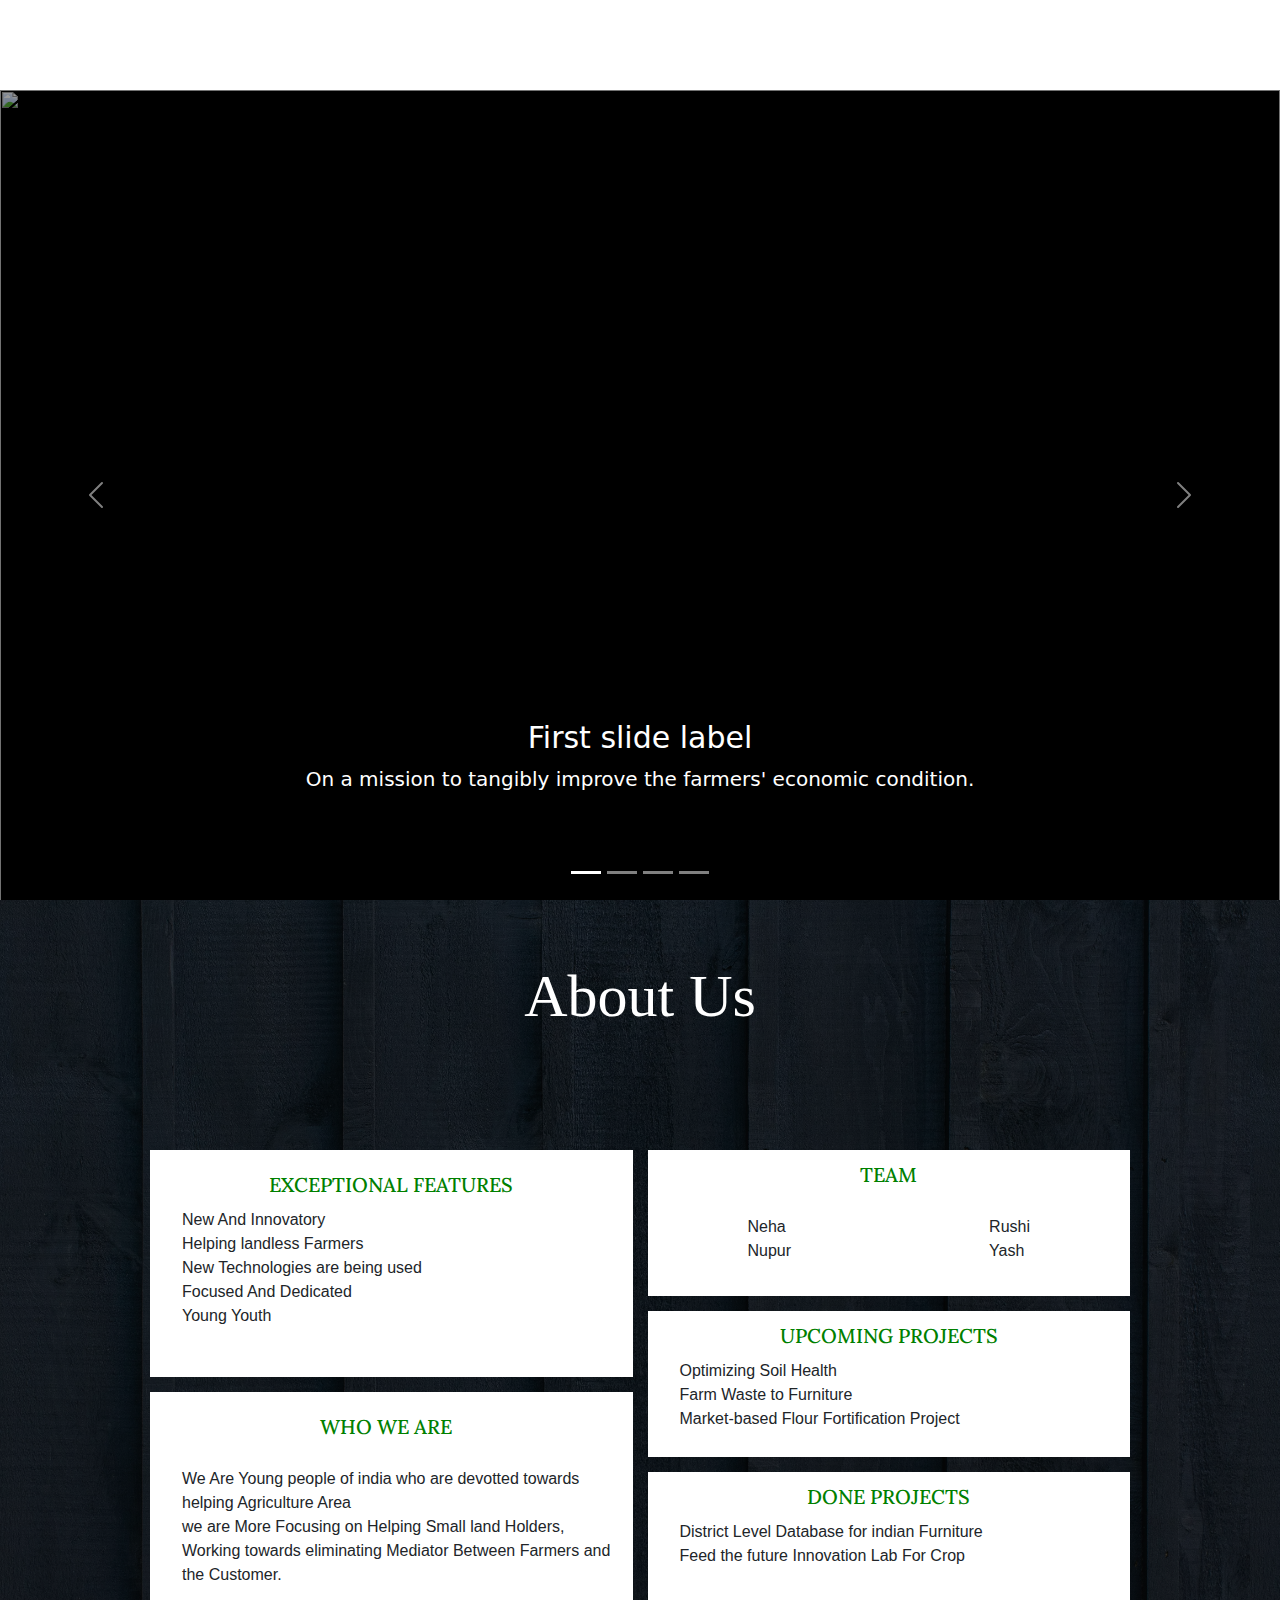
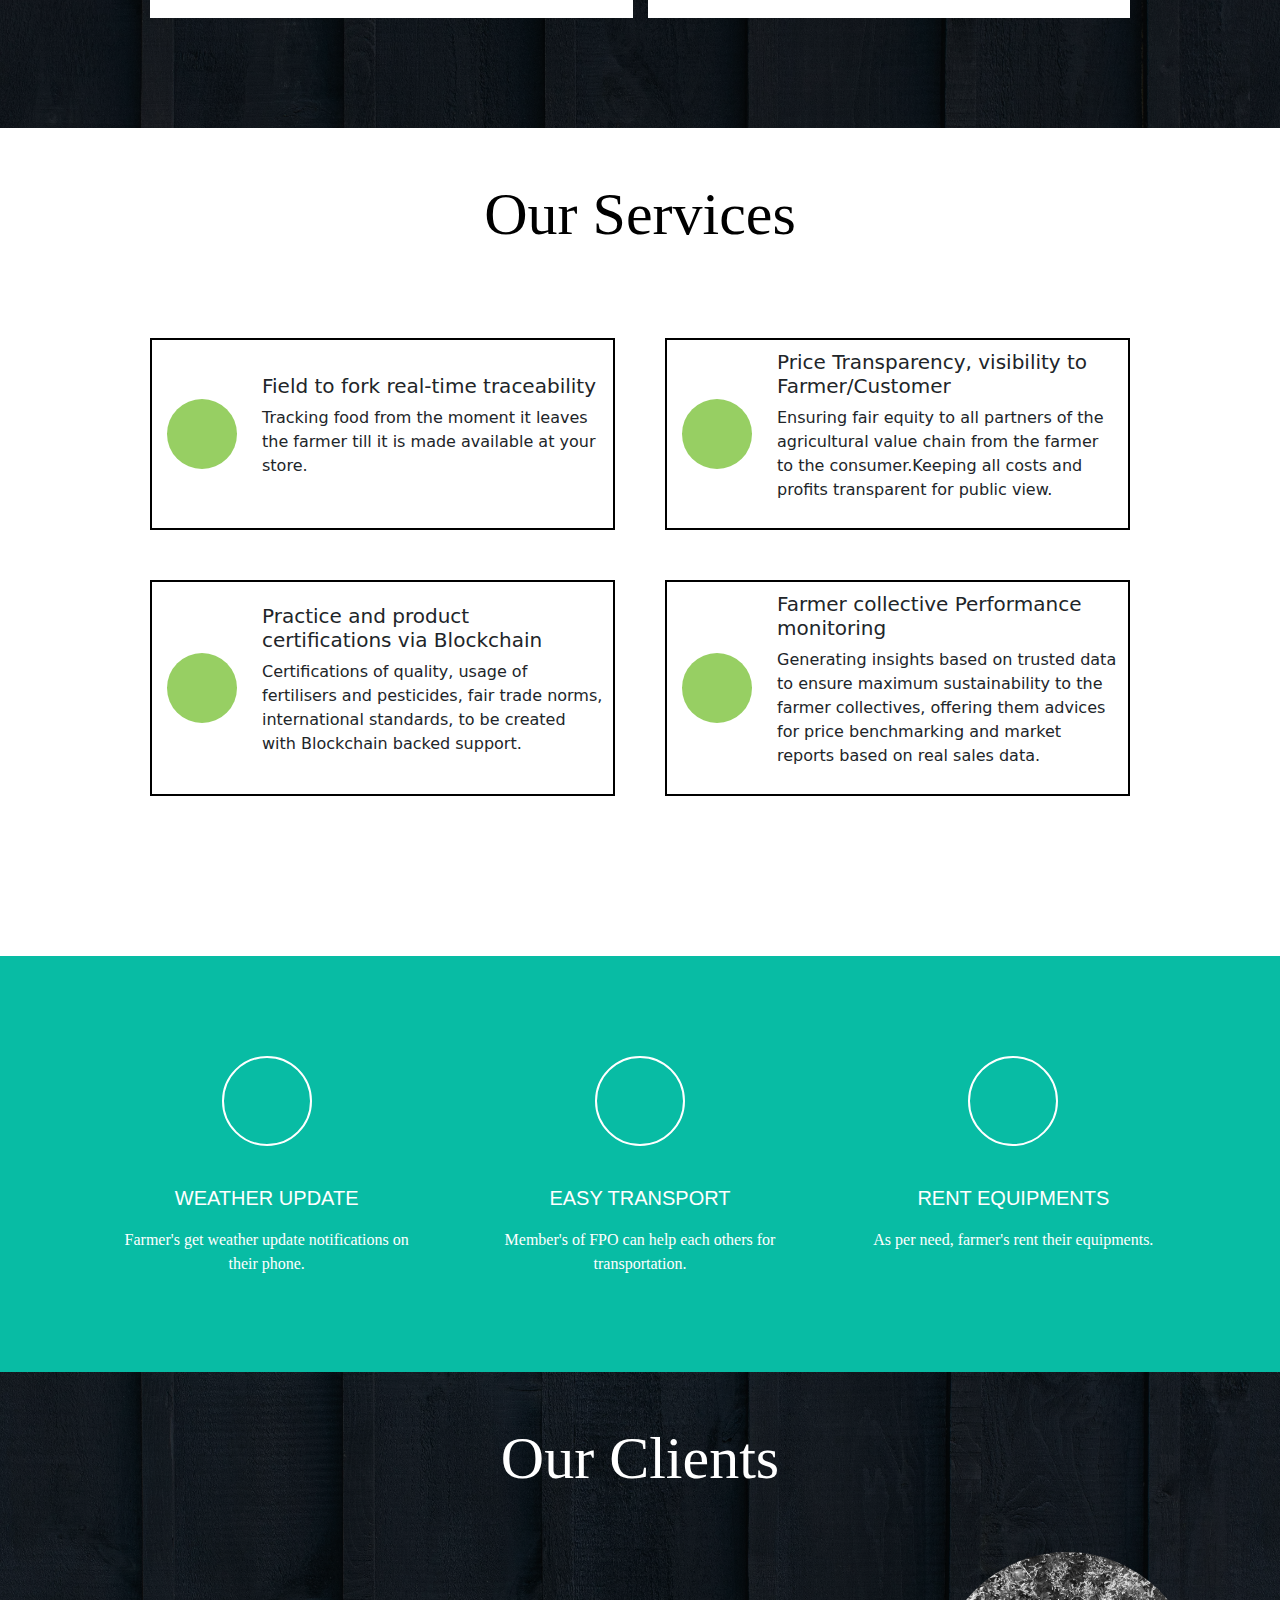
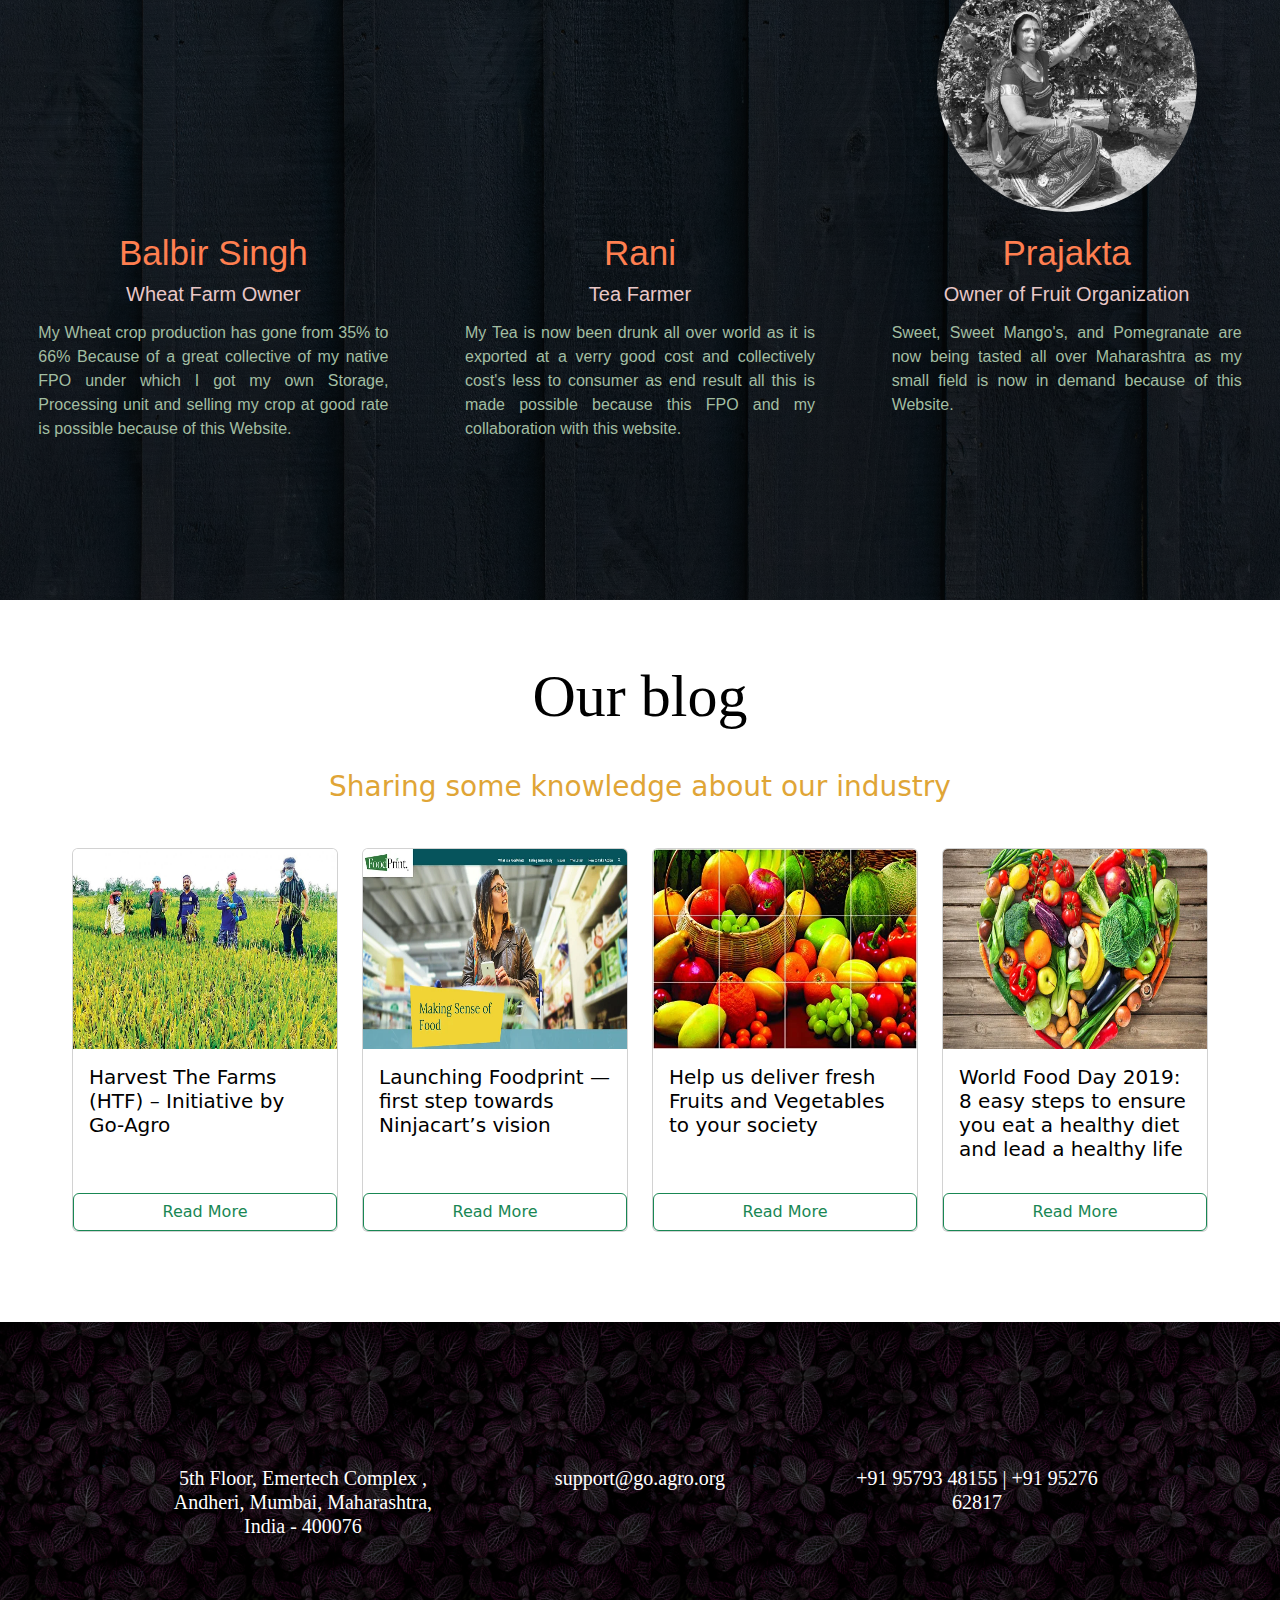
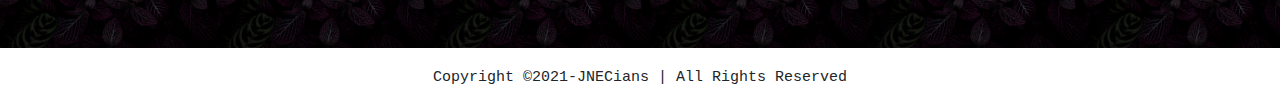
==== index.html @ 5234dcc2 "updated gh pages" ====
<!DOCTYPE html>
<html lang="en">
  <head>
    <meta charset="UTF-8" />
    <meta http-equiv="X-UA-Compatible" content="IE=edge" />
    <meta name="viewport" content="width=device-width, initial-scale=1.0" />
    <meta http-equiv="refresh" content="0;url=/pages/index.html" />

    <title>Document</title>
  </head>
  <body></body>
</html>
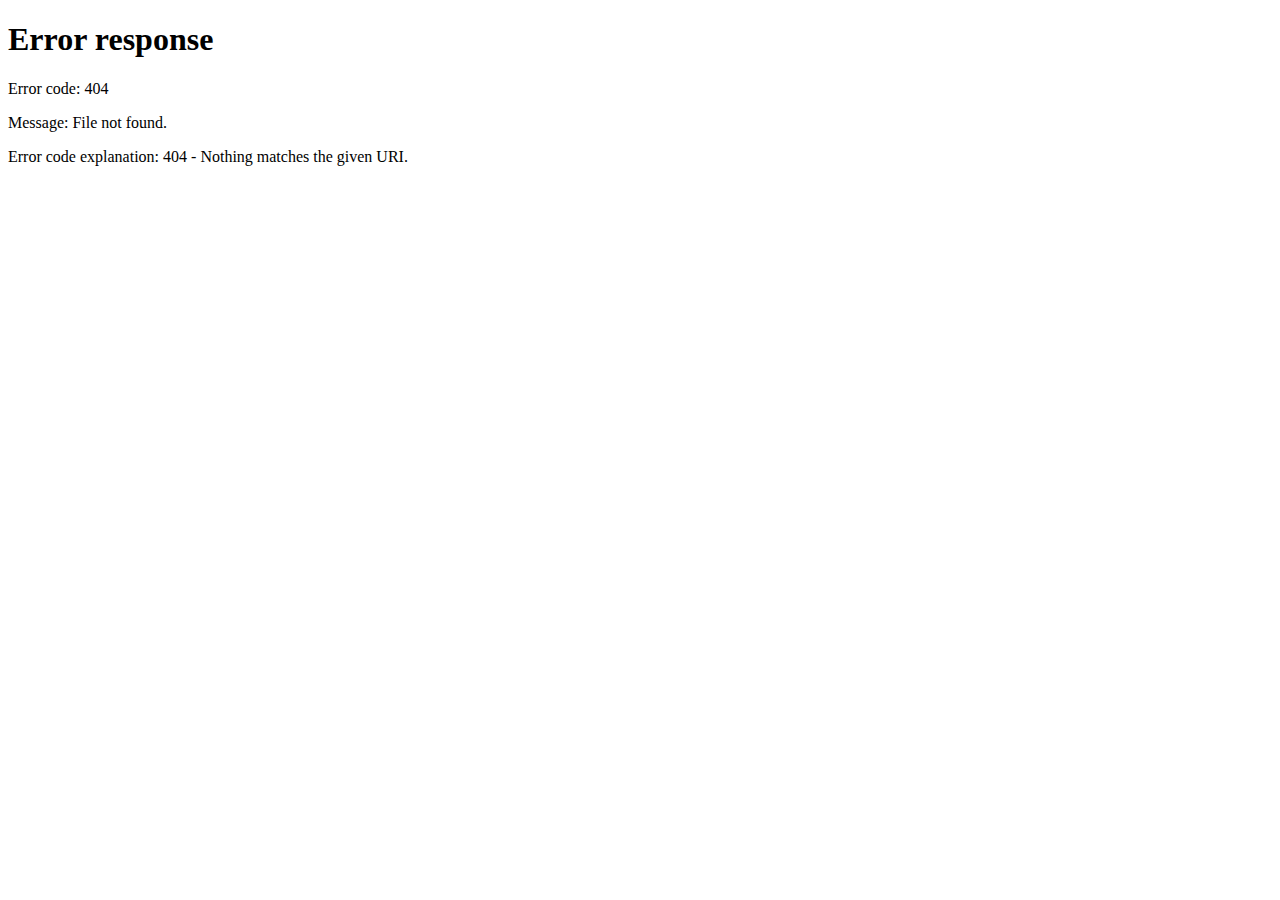
==== commit c691d300: "updated gh pages1" ====
--- a/index.html
+++ b/index.html
@@ -4,7 +4,7 @@
     <meta charset="UTF-8" />
     <meta http-equiv="X-UA-Compatible" content="IE=edge" />
     <meta name="viewport" content="width=device-width, initial-scale=1.0" />
-    <meta http-equiv="refresh" content="0;url=/pages/index.html" />
+    <meta http-equiv="refresh" content="0;url=/Task1/pages/index.html" />
 
     <title>Document</title>
   </head>
